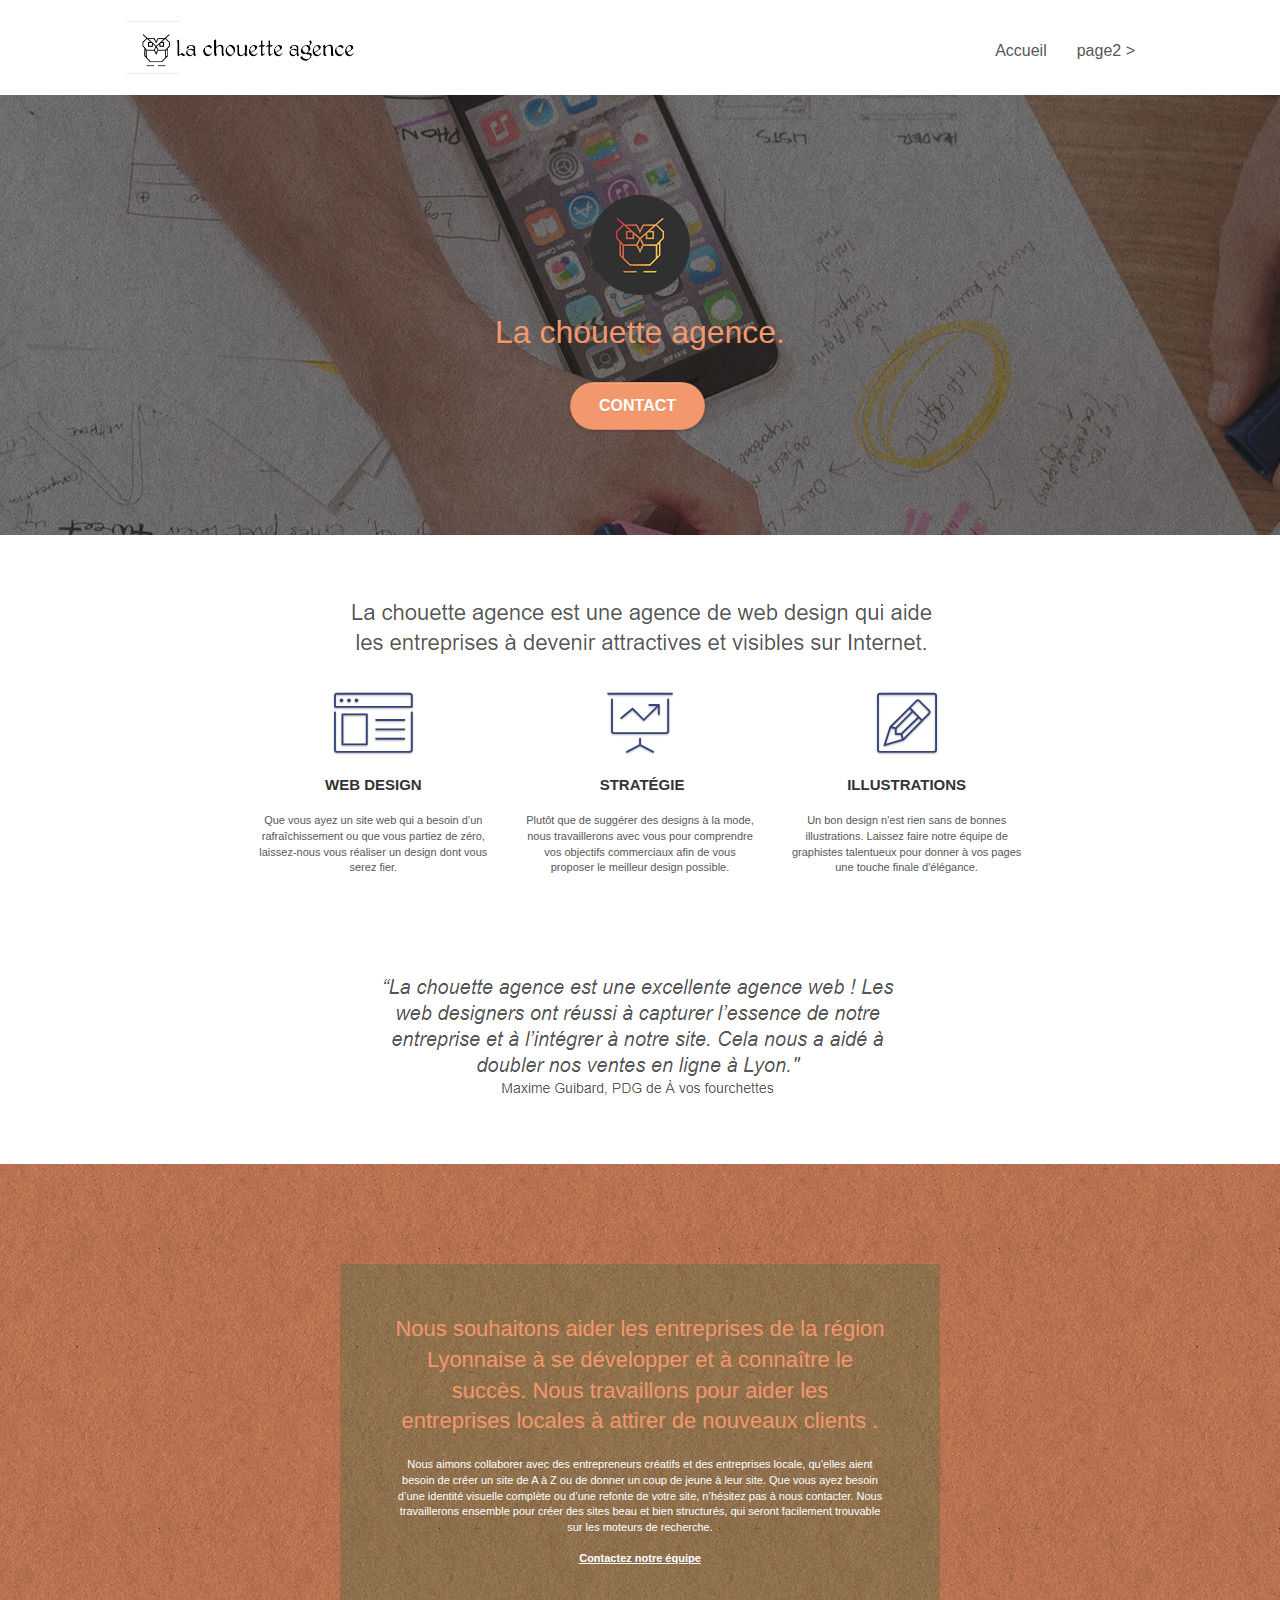
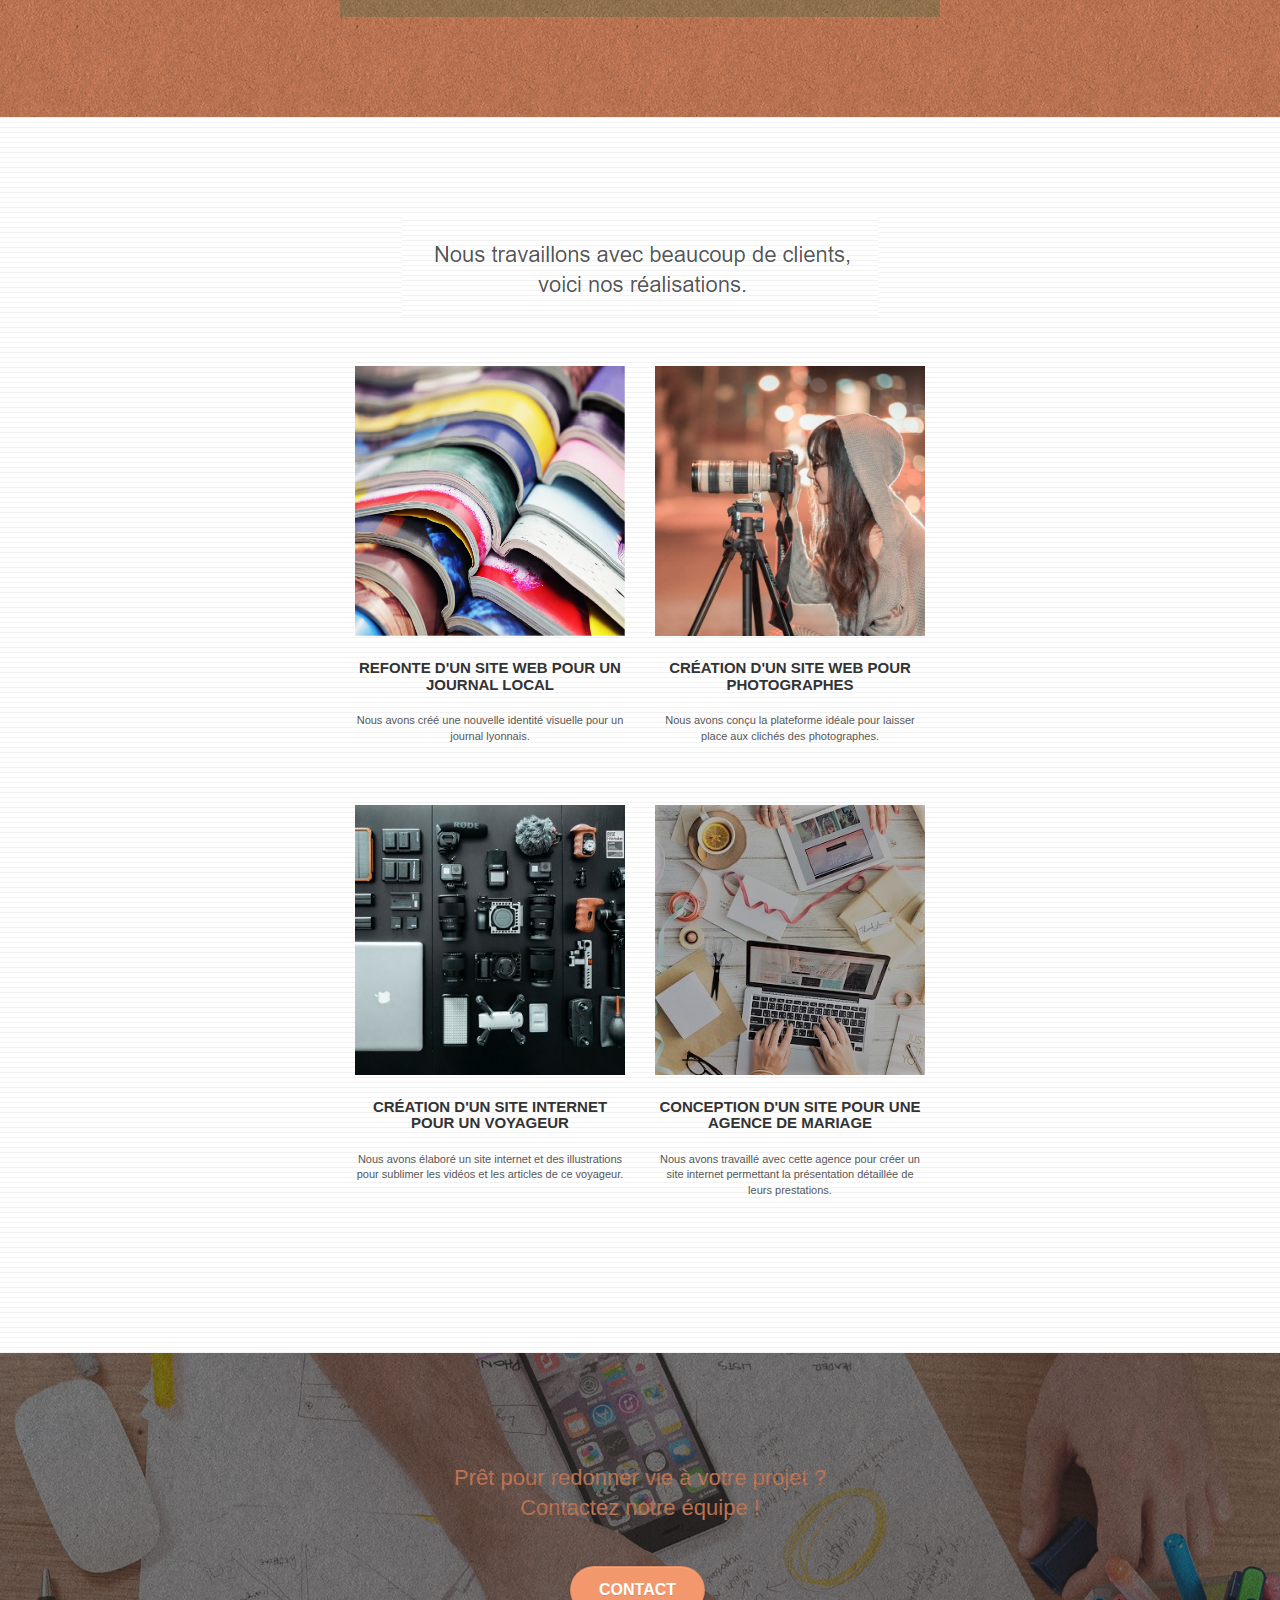
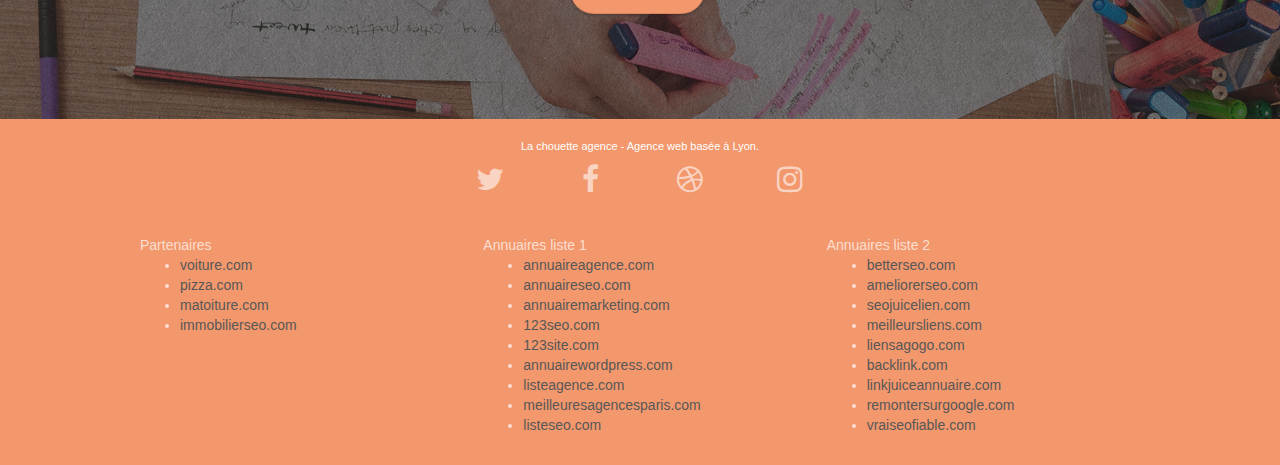
==== index.html @ c8f25e77 "commit init" ====
<!doctype html>
<html lang="Default">
<head>
    <meta charset="utf-8">
    <meta name="keywords" content="seo, google, site web, site internet, agence design paris, agence design, agence design,agence design,agence design,agence design,agence design,agence design,agence design,agence design">
    <meta name="description" content="">
    <meta name="viewport" content="width=device-width, initial-scale=1.0, viewport-fit=cover">
    <link rel="shortcut icon" type="image/png" href="favicon.jpg">
    
	<link rel="stylesheet" type="text/css" href="./css/bootstrap.css">
	<link rel="stylesheet" type="text/css" href="style.css">
	<link rel="stylesheet" type="text/css" href="./css/font-awesome.css">
	<link rel="stylesheet" type="text/css" href="./css/et-line.css">
	
    
	<script src="./js/jquery-2.1.0.js"></script>
	<script src="./js/bootstrap.js"></script>
	<script src="./js/blocs.js"></script>
	<script src="./js/jquery.touchSwipe.js" defer></script>
	<script src="./js/gmaps.js"></script>

    <title>.</title>

    
<!-- Analytics -->
 
<!-- Analytics END -->
    
</head>
<body>
<!-- Principal conteneur -->
<div class="page-container">
    
<!-- bloc-0 -->
<div class="bloc bgc-white l-bloc " id="bloc-0">
	<div class="container bloc-sm">

		<nav class="navbar row">
			<div class="navbar-header">
				<div class="keywords" style="color:#cccccc;font-size:1px;">Agence web à paris, stratégie web, web design, illustrations, design de site web, site web, web, internet, site internet, site</div>
				<a class="navbar-brand" href="index.html"><img src="img/la-chouette-agence.png" alt="paris web design logo agence web meilleure agence" height="40" /></a>
				<div class="keywords" style="color:#cccccc;font-size:1px;">Agence web à paris, stratégie web, web design, illustrations, design de site web, site web, web, internet, site internet, site</div>
				<button id="nav-toggle" type="button" class="ui-navbar-toggle navbar-toggle" data-toggle="collapse" data-target=".navbar-1">
					<span class="sr-only">Toggle navigation</span><span class="icon-bar"></span><span class="icon-bar"></span><span class="icon-bar"></span>
				</button>
			</div>
			<div class="collapse navbar-collapse navbar-1 special-dropdown-nav">
				<ul class="site-navigation nav navbar-nav">
					<li>
						<a href="index.html">Accueil</a>
					</li>
					<li>
					</li>
					<li>
						<a href="page2.html">page2 &gt;</a>
					</li>
				</ul>
			</div>
		</nav>
	</div>
</div>
<!-- bloc-0 END -->

<!-- bloc-1-presentation -->
<div class="bloc bgc-dark-slate-blue bg-banniere d-bloc bg-t-edge bloc-bg-texture texture-paper b-parallax" id="bloc-1-hero">
	<div class="container bloc-lg">
		<div class="row tight-width-whitespace">
			<div class="col-sm-12">
				<img src="img/logo.png" class="center-block image-resize-mode" width="100" alt="La chouette agence, agence web paris, création logo paris" />
				<h1 class="text-center hero-bloc-text tc-white ">
					La chouette agence.
				</h1>
				<div class="text-center">
					<a href="page2.html" class="btn btn-lg btn-clean btn-rd cta-hero btn-atomic-tangerine" id="cta-hero">Contact</a>
				</div>
			</div>
		</div>
	</div>
</div>
<!-- bloc-1-presentation END -->

<!-- bloc-2-services -->
<div class="bloc bgc-white l-bloc" id="bloc-2-services">
	<div class="container bloc-md">
		<div class="row">
			<div class="col-sm-12 text-center">
				<img alt="agence web, agence web paris, web design paris, stratégie web" src="img/title.png" />
			</div>
		</div>
		<div class="row voffset-lg med-width-whitespace">
			<div class="col-sm-4">
				<div class="text-center">
					<span class="et-icon-browser sm-shadow icon-dark-slate-blue icons icon-lg"></span>
				</div>
				<h3 class="mg-md text-center">
					Web design
				</h3>
				<p class="text-center ">
					Que vous ayez un site web qui a besoin d&rsquo;un rafraîchissement ou que vous partiez de zéro, laissez-nous vous réaliser un design dont vous serez fier.
				</p>
			</div>
			<div class="col-sm-4">
				<div class="text-center">
					<span class="et-icon-presentation sm-shadow icon-dark-slate-blue icons icon-lg"></span>
				</div>
				<h3 class="mg-md text-center">
					&nbsp;Stratégie
				</h3>
				<p class="text-center ">
					Plutôt que de suggérer des designs à la mode, nous travaillerons avec vous pour comprendre vos objectifs commerciaux afin de vous proposer le meilleur design possible.<br>
				</p>
			</div>
			<div class="col-sm-4">
				<div class="text-center">
					<span class="et-icon-edit sm-shadow icon-dark-slate-blue icons icon-lg"></span>
				</div>
				<h3 class="mg-md text-center">
					Illustrations
				</h3>
				<p class="text-center ">
					Un bon design n'est rien sans de bonnes illustrations. Laissez faire notre équipe de graphistes talentueux pour donner à vos pages une touche finale d'élégance.
				</p>
			</div>
		</div>
		<div class="row voffset-lg voffset">
			<div class="col-xs-12 col-md-8 col-md-offset-2 text-center">
				<img alt="agence web, agence web paris, web design paris, stratégie web" src="img/citation.png" />

			</div>
		</div>
	</div>
</div>
<!-- bloc-2-services END -->

<!-- bloc-3-what-i-do -->
<div class="bloc tc-white bgc-atomic-tangerine bg-presentation d-bloc bloc-bg-texture texture-paper b-parallax" id="bloc-3-what-i-do">
	<div class="container bloc-lg">
		<div class="row tight-width-whitespace black-background">
			<div class="col-sm-12">
				<h2 class="mg-md text-center tc-white">
					Nous souhaitons aider les entreprises de la région Lyonnaise à se développer et à connaître le succès. Nous travaillons pour aider les entreprises locales à attirer de nouveaux clients .<br>
				</h2>
				<p class="text-center white">
					Nous aimons collaborer avec des entrepreneurs créatifs et des entreprises locale, qu’elles aient besoin de créer un site de A à Z ou de donner un coup de jeune à leur site. Que vous ayez besoin d’une identité visuelle complète ou d’une refonte de votre site, n’hésitez pas à nous contacter. Nous travaillerons ensemble pour créer des sites beau et bien structurés, qui seront facilement trouvable sur les moteurs de recherche. <br><br><a class="ltc-white bold-link" href="page2.html">Contactez notre équipe</a><br>
				</p>
			</div>
		</div>
	</div>
</div>
<!-- bloc-3-what-i-do END -->

<!-- bloc-4-portfolio -->
<div class="bloc bgc-white bg-lines-h2-bg bg-repeat l-bloc" id="bloc-4-portfolio">
	<div class="container bloc-lg">
		<div class="row">
			<div class="col-sm-12 text-center">
				<img alt="agence web, agence web paris, web design paris, stratégie web" src="img/title2.png" />
			</div>
		</div>
		<div class="row tight-width-whitespace portfolio-row">
			<div class="col-sm-6">
				<a href="#" data-lightbox="img/1.jpg" data-gallery-id="gallery-1" data-caption="Refonte d'un site web pour un journal local" data-frame="snapshot-lb"><img src="img/1.jpg" alt="paris web design logo agence web meilleure agence et refonte site web journal" class="img-responsive portfolio-thumb" /></a>
				<h3 class="mg-md text-center">
					Refonte d'un site web pour un journal local
				</h3>
				<p class="text-center">
					Nous avons créé une nouvelle identité visuelle pour un journal lyonnais.
				</p>
			</div>
			<div class="col-sm-6">
				<a href="#" data-lightbox="img/2.jpg" data-gallery-id="gallery-1" data-caption="Création d'un site web pour photographes" data-frame="snapshot-lb"><img src="img/2.jpg" class="img-responsive portfolio-thumb" alt="paris web design logo agence web meilleure agence, Création d'un site web pour photographes" /></a>
				<h3 class="mg-md text-center">
					Création d'un site web pour photographes
				</h3>
				<p class="text-center">
					Nous avons conçu la plateforme idéale pour laisser place aux clichés des photographes.
				</p>
			</div>
		</div>
		<div class="row tight-width-whitespace portfolio-row">
			<div class="col-sm-6">
				<a href="#" data-lightbox="img/3.bmp" data-gallery-id="gallery-1" data-caption="Création d'un site internet pour un voyageur" data-frame="snapshot-lb"><img src="img/3.bmp" class="img-responsive portfolio-thumb" alt="paris web design logo agence web meilleure agence, Création d'un site web pour voyageur"/></a>
				<h3 class="mg-md text-center">
					Création d'un site internet pour un voyageur
				</h3>
				<p class="text-center">
					Nous avons élaboré un site internet et des illustrations pour sublimer les vidéos et les articles de ce voyageur.
				</p>
			</div>
			<div class="col-sm-6">
				<a href="#" data-lightbox="img/4.bmp" data-gallery-id="gallery-1" data-caption="Conception d'un site pour une agence de mariage" data-frame="snapshot-lb"><img src="img/4.bmp" class="img-responsive portfolio-thumb" alt="paris web design logo agence web meilleure agence, Création d'un site web pour agence de mariage" /></a>
				<h3 class="mg-md text-center">
					Conception d'un site pour une agence de mariage
				</h3>
				<p class="text-center">
					Nous avons travaillé avec cette agence pour créer un site internet permettant la présentation détaillée de leurs prestations.
				</p>
			</div>
		</div>
	</div>
</div>
<!-- bloc-4-portfolio END -->

<!-- bloc-5-cta -->
<div class="bloc bgc-dark-slate-blue bg-banniere d-bloc bloc-bg-texture texture-paper" id="bloc-5-cta">
	<div class="container bloc-lg">
		<div class="row">
			<h2 class="mg-md text-center tc-white">
				Prêt pour redonner vie à votre projet ?<br>Contactez notre équipe !
			</h2>
			<div class="col-sm-12 text-center">
				<a href="page2.html" class="btn btn-atomic-tangerine btn-clean btn-rd btn-lg cta-hero">Contact</a>
			</div>
		</div>
	</div>
</div>
<!-- bloc-5-cta END -->

<!-- Footer - bloc-8 -->
<div class="bloc bgc-atomic-tangerine d-bloc" id="bloc-8">
	<div class="container bloc-sm">
		<div class="row">
			<div class="col-sm-12">
				<p class="text-center white">
					La chouette agence - Agence web basée à Lyon.<br>
				</p>
				<div class="row row-no-gutters social">
					<div class="col-sm-3">
						<div class="text-center">
							<a class="social" href="index.html"><span class="fa fa-twitter icon-md"></span></a>
						</div>
					</div>
					<div class="col-sm-3">
						<div class="text-center">
							<a class="social" href="index.html"><span class="fa fa-facebook icon-md"></span></a>
						</div>
					</div>
					<div class="col-sm-3">
						<div class="text-center">
							<a class="social" href="index.html"><span class="fa fa-dribbble icon-md"></span></a>
						</div>
					</div>
					<div class="col-sm-3">
						<div class="text-center">
							<a class="social" href="index.html"><span class="fa fa-instagram icon-md"></span></a>
						</div>
					</div>
					<div class="keywords" style="color:#F3976C;">Agence web à paris, stratégie web, web design, illustrations, design de site web, site web, web, internet, site internet, site</div>
				</div>
				<div class="row">
					<div class="col-sm-4">
						Partenaires
							<ul>
								<li><a href="voiture.com">voiture.com</a></li>
								<li><a href="pizza.com">pizza.com</a></li>
								<li><a href="matoiture.com">matoiture.com</a></li>
								<li><a href="immobilierseo.com">immobilierseo.com</a></li>
							</ul>		
					</div>
					<div class="col-sm-4">
						Annuaires liste 1
						<ul>
							<li><a href="annuaireagence.com">annuaireagence.com</a></li>
							<li><a href="annuaireseo.com">annuaireseo.com</a></li>
							<li><a href="annuairemarketing.com">annuairemarketing.com</a></li>
							<li><a href="123seoture.com">123seo.com</a></li>
							<li><a href="123site.com">123site.com</a></li>
							<li><a href="annuairewordpress.com">annuairewordpress.com</a></li>
							<li><a href="listeagence.com">listeagence.com</a></li>
							<li><a href="meilleuresagencesparis.com">meilleuresagencesparis.com</a></li>
							<li><a href="listeseo.com">listeseo.com</a></li>
						</ul>
					</div>
					<div class="col-sm-4">
						Annuaires liste 2
						<ul>
							<li><a href="betterseo.com">betterseo.com</a></li>
							<li><a href="ameliorerseo.com">ameliorerseo.com</a></li>
							<li><a href="seojuicelien.com">seojuicelien.com</a></li>
							<li><a href="meilleursliens.com">meilleursliens.com</a></li>
							<li><a href="liensagogo.com">liensagogo.com</a></li>
							<li><a href="backlink.com">backlink.com</a></li>
							<li><a href="linkjuiceannuaire.com">linkjuiceannuaire.com</a></li>
							<li><a href="remontersurgoogle.com">remontersurgoogle.com</a></li>
							<li><a href="vraiseofiable.com">vraiseofiable.com</a></li>
						</ul>
					</div>
				</div>
			</div>
		</div>
	</div>
</div>
<!-- Footer - bloc-8 END -->

</div>
<!-- Principal conteneur END -->
    

</body>
</html>
---- style.css ----
body {
    margin: 0;
    padding: 0;
    background: #FFF;
    overflow-x: hidden;
    -webkit-font-smoothing: antialiased;
    -moz-osx-font-smoothing: grayscale;
}

a,
button {
    transition: all .3s ease-in-out;
    outline: none!important;
}

a:hover {
    text-decoration: none;
    cursor: pointer;
}

#page-loading-blocs-notifaction {
    position: fixed;
    top: 0;
    bottom: 0;
    width: 100%;
    z-index: 100000;
    background: #FFFFFF url("img/pageload-spinner.gif") no-repeat center center;
}

.bloc {
    width: 100%;
    clear: both;
    background: 50% 50% no-repeat;
    padding: 0 50px;
    -webkit-background-size: cover;
    -moz-background-size: cover;
    -o-background-size: cover;
    background-size: cover;
    position: relative;
}

.bloc .container {
    padding-left: 0;
    padding-right: 0;
}

.bloc-lg {
    padding: 100px 50px;
}

.bloc-md {
    padding: 50px;
}

.bloc-sm {
    padding: 20px 50px;
}

.bg-center,
.bg-l-edge,
.bg-r-edge,
.bg-t-edge,
.bg-b-edge,
.bg-tl-edge,
.bg-bl-edge,
.bg-tr-edge,
.bg-br-edge,
.bg-repeat {
    -webkit-background-size: auto!important;
    -moz-background-size: auto!important;
    -o-background-size: auto!important;
    background-size: auto!important;
}

.bg-repeat {
    background: repeat;
}

.bg-t-edge {
    background: top no-repeat;
}

.bloc-bg-texture::before {
    content: "";
    background-size: 2px 2px;
    position: absolute;
    top: 0;
    bottom: 0;
    left: 0;
    right: 0;
}

.texture-paper::before {
    background: url("img/texture-paper.png");
    background-size: 280px 280px;
}

.b-parallax {
    background-attachment: fixed;
}

.d-bloc {
    color: rgba(255, 255, 255, .7);
}

.d-bloc button:hover {
    color: rgba(255, 255, 255, .9);
}

.d-bloc .icon-round,
.d-bloc .icon-square,
.d-bloc .icon-rounded,
.d-bloc .icon-semi-rounded-a,
.d-bloc .icon-semi-rounded-b {
    border-color: rgba(255, 255, 255, .9);
}

.d-bloc .divider-h span {
    border-color: rgba(255, 255, 255, .2);
}

.d-bloc .a-btn,
.d-bloc .navbar a,
.d-bloc .navbar-brand,
.d-bloc a .icon-sm,
.d-bloc a .icon-md,
.d-bloc a .icon-lg,
.d-bloc a .icon-xl,
.d-bloc h1 a,
.d-bloc h2 a,
.d-bloc h3 a,
.d-bloc h4 a,
.d-bloc h5 a,
.d-bloc h6 a,
.d-bloc p a {
    color: rgba(255, 255, 255, .6);
}

.d-bloc .a-btn:hover,
.d-bloc .navbar a:hover,
.d-bloc .navbar-brand:hover,
.d-bloc a:hover .icon-sm,
.d-bloc a:hover .icon-md,
.d-bloc a:hover .icon-lg,
.d-bloc a:hover .icon-xl,
.d-bloc h1 a:hover,
.d-bloc h2 a:hover,
.d-bloc h3 a:hover,
.d-bloc h4 a:hover,
.d-bloc h5 a:hover,
.d-bloc h6 a:hover,
.d-bloc p a:hover {
    color: rgba(255, 255, 255, 1);
}

.d-bloc .navbar-toggle .icon-bar {
    background: rgba(255, 255, 255, 1);
}

.d-bloc .btn-wire,
.d-bloc .btn-wire:hover {
    color: rgba(255, 255, 255, 1);
    border-color: rgba(255, 255, 255, 1);
}

.d-bloc .panel {
    color: rgba(0, 0, 0, .5);
}

.d-bloc .panel button:hover {
    color: rgba(0, 0, 0, .7);
}

.d-bloc .panel icon {
    border-color: rgba(0, 0, 0, .7);
}

.d-bloc .panel .divider-h span {
    border-color: rgba(0, 0, 0, .1);
}

.d-bloc .panel .a-btn {
    color: rgba(0, 0, 0, .6);
}

.d-bloc .panel .a-btn:hover {
    color: rgba(0, 0, 0, 1);
}

.d-bloc .panel .btn-wire,
.d-bloc .panel .btn-wire:hover {
    color: rgba(0, 0, 0, .7);
    border-color: rgba(0, 0, 0, .3);
}

.d-bloc .panel,
.l-bloc {
    color: rgba(0, 0, 0, .5);
}

.d-bloc .panel button:hover,
.l-bloc button:hover {
    color: rgba(0, 0, 0, .7);
}

.l-bloc .icon-round,
.l-bloc .icon-square,
.l-bloc .icon-rounded,
.l-bloc .icon-semi-rounded-a,
.l-bloc .icon-semi-rounded-b {
    border-color: rgba(0, 0, 0, .7);
}

.d-bloc .panel .divider-h span,
.l-bloc .divider-h span {
    border-color: rgba(0, 0, 0, .1);
}

.d-bloc .panel .a-btn,
.l-bloc .a-btn,
.l-bloc .navbar a,
.l-bloc .navbar-brand,
.l-bloc a .icon-sm,
.l-bloc a .icon-md,
.l-bloc a .icon-lg,
.l-bloc a .icon-xl,
.l-bloc h1 a,
.l-bloc h2 a,
.l-bloc h3 a,
.l-bloc h4 a,
.l-bloc h5 a,
.l-bloc h6 a,
.l-bloc p a {
    color: rgba(0, 0, 0, .6);
}

.d-bloc .panel .a-btn:hover,
.l-bloc .a-btn:hover,
.l-bloc .navbar a:hover,
.l-bloc .navbar-brand:hover,
.l-bloc a:hover .icon-sm,
.l-bloc a:hover .icon-md,
.l-bloc a:hover .icon-lg,
.l-bloc a:hover .icon-xl,
.l-bloc h1 a:hover,
.l-bloc h2 a:hover,
.l-bloc h3 a:hover,
.l-bloc h4 a:hover,
.l-bloc h5 a:hover,
.l-bloc h6 a:hover,
.l-bloc p a:hover {
    color: rgba(0, 0, 0, 1);
}

.l-bloc .navbar-toggle .icon-bar {
    color: rgba(0, 0, 0, .6);
}

.d-bloc .panel .btn-wire,
.d-bloc .panel .btn-wire:hover,
.l-bloc .btn-wire,
.l-bloc .btn-wire:hover {
    color: rgba(0, 0, 0, .7);
    border-color: rgba(0, 0, 0, .3);
}

.voffset {
    margin-top: 30px;
}

.voffset-lg {
    margin-top: 80px;
}

.row-no-gutters {
    margin-right: 0;
    margin-left: 0;
}

.row.row-no-gutters > [class^="col-"],
.row.row-no-gutters > [class*=" col-"] {
    padding-right: 0;
    padding-left: 0;
}

#bloc-1-hero h1 {
    font-size: 32px;
}

.navbar {
    margin-bottom: 0;
    z-index: 1;
}

.navbar-brand {
    height: auto;
    padding: 3px 15px;
    font-size: 25px;
    font-weight: normal;
    font-weight: 600;
    line-height: 44px;
}

.navbar-brand img {
    max-height: 200px;
    margin: 0 5px 0 0;
    display: inline;
}

.navbar-brand img[src$=svg] {
    min-width: 100px;
}

.nav-center .navbar-brand img {
    margin: 0;
}

.navbar .nav {
    padding-top: 2px;
    margin-right: -16px;
    float: right;
    z-index: 1;
}

.nav > li {
    float: left;
    margin-top: 4px;
    font-size: 16px;
}

.navbar-nav .open .dropdown-menu > li > a {
    text-align: inherit;
}

.nav > li a:hover,
.nav > li a:focus {
    background: transparent;
}

.navbar-toggle {
    margin: 10px 10px 0 0;
    border: 0px;
}

.navbar-toggle:hover {
    background: transparent!important;
}

.navbar-toggle .icon-bar {
    background-color: rgba(0, 0, 0, .5);
    width: 26px;
}

.nav-invert .navbar .nav {
    float: left;
}

.nav-invert .navbar-header,
.nav-invert .navbar-brand {
    float: right;
    position: relative;
    z-index: 2;
}

@media (min-width: 768px) {
    .site-navigation {
        position: absolute;
        top: 50%;
        right: 20px;
        transform: translate(0, -50%);
        -webkit-transform: translateY(-50%);
    }
    .nav > li .dropdown-menu a,
    .nav > li .dropdown-menu a:hover {
        color: #484848;
    }
    .nav-invert .site-navigation {
        left: 0;
        right: 0;
    }
    .nav-center {
        text-align: center;
    }
    .nav-center .navbar-header {
        width: 100%;
    }
    .nav-center .navbar-header,
    .nav-center .navbar-brand,
    .nav-center .nav > li {
        float: none;
        display: inline-block;
    }
    .nav-center .site-navigation {
        position: relative;
        width: 100%;
        right: 0;
        margin-right: 0px;
        margin-top: 20px;
    }
    .nav-center.mini-nav .navbar-toggle {
        float: none;
        margin: 10px auto 0;
    }
}

.nav > li > .dropdown a {
    background: none!important;
    display: block;
    padding: 14px 15px;
}

nav .caret {
    margin: 0 5px;
}

.dropdown-menu .dropdown-menu {
    top: -8px;
    left: 100%;
}

.dropdown-menu .dropmenu-flow-right {
    top: 100%;
    left: 0;
    margin-left: -1px;
    border-top-left-radius: 0;
    border-top-right-radius: 0;
}

.dropdown-menu .dropdown span {
    border: 4px solid black;
    border-top-color: transparent;
    border-right-color: transparent;
    border-bottom-color: transparent;
    margin: 6px -5px 0 0!important;
    float: right;
}

.mg-md {
    margin-top: 10px;
    margin-bottom: 20px;
}

.mg-lg {
    margin-top: 10px;
    margin-bottom: 40px;
}

.btn {
    margin: 0 5px 5px 0;
}

.btn.pull-right {
    margin: 0 0 5px 5px;
}

.btn-d,
.btn-d:hover,
.btn-d:focus {
    color: #FFF;
    background: rgba(0, 0, 0, .3);
}

button {
    outline: none!important;
}

.btn-rd {
    border-radius: 40px;
}

.btn-clean {
    border: 1px solid rgba(0, 0, 0, .08);
    border-bottom-color: rgba(0, 0, 0, .1);
    text-shadow: 0 1px 0 rgba(0, 0, 1, .1);
    box-shadow: 0 1px 3px rgba(0, 0, 1, .25), inset 0 1px 0 0 rgba(255, 255, 255, .15);
}

.icon-md {
    font-size: 30px!important;
}

.icon-lg {
    font-size: 60px!important;
}

.sm-shadow {
    text-shadow: 0 1px 2px rgba(0, 0, 0, .3);
}

.panel-sq,
.panel-sq .panel-heading,
.panel-sq .panel-footer {
    border-radius: 0;
}

.panel-rd {
    border-radius: 30px;
}

.panel-rd .panel-heading {
    border-radius: 29px 29px 0 0;
}

.panel-rd .panel-footer {
    border-radius: 0 0 29px 29px;
}

.form-control {
    border-color: rgba(0, 0, 0, .1);
    box-shadow: none;
}

.scrollToTop {
    width: 40px;
    height: 40px;
    position: fixed;
    bottom: 20px;
    right: 20px;
    opacity: 0;
    z-index: 500;
    transition: all .3s ease-in-out;
}

.scrollToTop span {
    margin-top: 6px;
}

.showScrollTop {
    font-size: 14px;
    opacity: 1;
}

a[data-lightbox] {
    position: relative;
    display: block;
    text-align: center;
}

a[data-lightbox]:hover::before {
    content: "+";
    font-family: "HelveticaNeue-Light", "Helvetica Neue Light", "Helvetica Neue", Helvetica, Arial;
    font-size: 32px;
    width: 50px;
    height: 50px;
    margin-left: -25px;
    border-radius: 50%;
    background: rgba(0, 0, 0, .6);
    color: #FFF;
    font-weight: 100;
    z-index: 1;
    position: absolute;
    top: 50%;
    transform: translateY(-50%);
    -webkit-transform: translateY(-50%);
}

a[data-lightbox]:hover img {
    opacity: 0.6;
    -webkit-animation-fill-mode: none;
    animation-fill-mode: none;
}

#lightbox-modal {
    display: flex;
    align-items: center;
}

#lightbox-modal .modal-dialog {
    width: 90%;
    max-width: 900px;
    margin: 0 auto 0;
}

#lightbox-modal .modal-dialog img {
    max-height: 90vh;
    margin: 0 auto;
}

.lightbox-caption {
    padding: 20px;
    color: #FFF;
    background: rgba(0, 0, 0, .5);
    position: absolute;
    left: 15px;
    right: 15px;
    bottom: 5px;
}

.close-lightbox {
    color: #FFF;
    font-size: 30px;
    position: absolute;
    top: 20px;
    right: 20px;
    z-index: 20;
    background: rgba(0, 0, 0, .5);
    border: none;
    line-height: 30px;
    padding: 0 9px 5px;
    opacity: 0.3;
}

.close-lightbox:hover,
.next-lightbox:hover,
.prev-lightbox:hover {
    opacity: 1.0;
    color: #FFF;
}

.next-lightbox,
.prev-lightbox {
    font-size: 20px;
    color: rgba(255, 255, 255, .9);
    background: rgba(0, 0, 0, .5);
    transition: all .2s ease-in-out;
    position: absolute;
    top: 45%;
    z-index: 1;
    opacity: 0.4;
}

.next-lightbox {
    padding: 6px 8px 1px 13px;
    right: 25px;
}

.prev-lightbox {
    padding: 6px 13px 1px 10px;
    left: 25px;
}

.snapshot-lb .modal-body {
    padding-bottom: 45px;
}

.snapshot-lb .lightbox-caption {
    padding: 0;
    color: rgba(0, 0, 0, .5);
    background: none;
}

h1,
h2,
h3,
h4,
h5,
h6,
p,
label,
.btn,
a {
    font-family: "helvetica";
    font-weight: 400;
    color: #575757!important;
}

.container {
    max-width: 1000px;
}

.hero-bloc-text {
    font-size: 38px;
}

.hero-bloc-text-sub {
    font-size: 36px;
}

.statement-bloc-text {
    line-height: 26px;
    font-style: italic;
    font-size: 20px;
    text-align: center;
    font-weight: lighter;
    max-width: 520px;
    margin: auto auto auto auto;
}

p {
    font-size: 11px;
}

.tight-width-whitespace {
    max-width: 600px;
    margin: auto auto auto auto;
}

.h1 {
    font-size: 20px;
    font-family: "Open Sans";
}

.cta-hero {
    margin-top: 22px;
    color: #FFFFFF!important;
    text-transform: uppercase;
    padding: 12px 28px 12px 28px;
    font-size: 16px;
    font-weight: 700;
}

.social {
    max-width: 400px;
    margin: auto auto auto auto;
}

h2 {
    font-size: 22px;
    line-height: 1.4em;
}

h3 {
    font-size: 15px;
    text-transform: uppercase;
    font-weight: 700;
    color: #333333!important;
}

.med-width-whitespace {
    max-width: 800px;
    margin: auto auto auto auto;
    box-shadow: 0px 0px 0px #000000;
}

h1 {
    color: #333333!important;
}

h4 {
    color: #333333!important;
}

.icons {
    margin-bottom: 14px;
    margin-top: 24px;
}

.white {
    color: #FFFFFF!important;
}

.portfolio-thumb {
    margin-bottom: 24px;
}

.portfolio-row {
    margin-bottom: 44px;
    margin-top: 50px;
}

.avatar {
    box-shadow: 0px 4px 9px rgba(0, 0, 0, 0.3);
}

.black-background {
    background-color: rgba(165, 147, 99, 0.7);
    padding: 40px 40px 40px 40px;
}

.bold-link {
    font-weight: 900;
    text-decoration: underline!important;
}

.bgc-white {
    background-color: #FFFFFF;
}

.bgc-dark-slate-blue {
    background-color: #364577;
}

.bgc-atomic-tangerine {
    background-color: #F3976C;
}

.tc-white {
    color: #F3976C!important;
}

.btn-atomic-tangerine {
    background: #F3976C;
    color: #FFFFFF!important;
}

.btn-atomic-tangerine:hover {
    background: #c27956!important;
    color: #FFFFFF!important;
}

.ltc-white {
    color: #FFFFFF!important;
}

.ltc-white:hover {
    color: #cccccc!important;
}

.ltc-atomic-tangerine {
    color: #F3976C!important;
}

.ltc-atomic-tangerine:hover {
    color: #c27956!important;
}

.icon-dark-slate-blue {
    color: #364577!important;
    border-color: #364577!important;
}

.bg-dots-bg {
    background-image: url("img/dots-bg.png");
}

.bg-lines-h2-bg {
    background-image: url("img/lines-h2-bg.png");
}

.bg-banniere {
    background-image: url("img/la-chouette-agence-banniere.jpg");
}

.bg-presentation {
    background-image: url("img/image-de-presentation.bmp");
}

@media (max-width: 1024px) {
    .bloc {
        padding-left: 20px;
        padding-right: 20px;
    }
    .bloc.full-width-bloc,
    .bloc-tile-2.full-width-bloc .container,
    .bloc-tile-3.full-width-bloc .container,
    .bloc-tile-4.full-width-bloc .container {
        padding-left: 0;
        padding-right: 0;
    }
}

@media (max-width: 992px) and (min-width: 768px) {
    .navbar .nav {
        max-width: 80%
    }
    .nav-center.navbar .nav {
        max-width: 100%
    }
}

@media only screen and (min-device-width: 768px) and (max-device-width: 1024px) and (orientation: landscape) {
    .b-parallax {
        background-attachment: scroll;
    }
}

@media only screen and (min-device-width: 1024px) and (max-device-width: 1366px) and (-webkit-min-device-pixel-ratio: 1.5) {
    .b-parallax {
        background-attachment: scroll;
    }
}

@media (max-width: 991px) {
    .container {
        width: 100%;
    }
    .b-parallax {
        background-attachment: scroll;
    }
    .page-container,
    #hero-bloc {
        overflow-x: hidden;
        position: relative;
    }
    .bloc {
        padding-left: constant(safe-area-inset-left);
        padding-right: constant(safe-area-inset-right);
    }
    .bloc-group,
    .bloc-group .bloc {
        display: block;
        width: 100%;
    }
    .bloc-fill-screen .fill-bloc-top-edge,
    .bloc-fill-screen .fill-bloc-bottom-edge {
        padding: 0 20px;
        padding-left: constant(safe-area-inset-left);
        padding-right: constant(safe-area-inset-right);
    }
}

@media (max-width: 767px) {
    .page-container {
        overflow-x: hidden;
        position: relative;
    }
    h1,
    h2,
    h3,
    h4,
    h5,
    h6,
    p,
    #disqus_thread {
        padding-left: 10px!important;
        padding-right: 10px!important;
    }
    .b-parallax {
        background-attachment: scroll;
    }
    .navbar .nav {
        padding-top: 0;
        border-top: 1px solid rgba(0, 0, 0, .2);
        float: none!important;
    }
    .navbar.row {
        margin-left: 0;
        margin-right: 0;
    }
    .site-navigation {
        position: inherit;
        transform: none;
        -webkit-transform: none;
        -ms-transform: none;
    }
    .nav > li {
        margin-top: 0;
        border-bottom: 1px solid rgba(0, 0, 0, .1);
        background: rgba(0, 0, 0, .05);
        text-align: left;
        padding-left: 15px;
        width: 100%;
    }
    .nav > li:hover {
        background: rgba(0, 0, 0, .08);
    }
    .dropdown .dropdown a .caret {
        float: none;
        margin: 5px 0 0 10px!important;
        border: 4px solid black;
        border-bottom-color: transparent;
        border-right-color: transparent;
        border-left-color: transparent;
    }
    #hero-bloc .navbar .nav {
        background: rgba(0, 0, 0, .8);
    }
    #hero-bloc .navbar .nav a {
        color: rgba(255, 255, 255, .6);
    }
    .hero {
        padding: 50px 0;
    }
    .hero-nav {
        left: -1px;
        right: -1px;
    }
    .navbar-collapse {
        padding: 0;
        overflow-x: hidden;
        -webkit-box-shadow: none;
        box-shadow: none;
    }
    .navbar-brand img {
        max-height: 40px;
        width: auto;
    }
    .nav-invert .navbar-header {
        float: none;
        width: 100%;
    }
    .nav-invert .navbar-toggle {
        float: left;
        margin-left: 10px;
    }
    .bloc {
        padding-left: 0;
        padding-right: 0;
    }
    .bloc-xxl,
    .bloc-xl,
    .bloc-lg {
        padding: 40px 0;
    }
    .bloc-sm,
    .bloc-md {
        padding-left: 0;
        padding-right: 0;
    }
    .bloc-tile-2 .container,
    .bloc-tile-3 .container,
    .bloc-tile-4 .container,
    .bloc-fill-screen .fill-bloc-top-edge,
    .bloc-fill-screen .fill-bloc-bottom-edge {
        padding-left: 0;
        padding-right: 0;
    }
    .a-block {
        padding: 0 10px;
    }
    .btn-dwn {
        display: none;
    }
    .voffset {
        margin-top: 5px;
    }
    .voffset-md {
        margin-top: 20px;
    }
    .voffset-lg {
        margin-top: 30px;
    }
    form {
        padding: 5px;
    }
    .close-lightbox {
        display: inline-block;
    }
    .blocsapp-device-iphone5 {
        background-size: 216px 425px;
        padding-top: 60px;
        width: 216px;
        height: 425px;
    }
    .blocsapp-device-iphone5 img {
        width: 180px;
        height: 320px;
    }
}

@media (max-width: 400px) {
    .bloc {
        padding-left: 0;
        padding-right: 0;
    }
}

@media (max-width: 767px) {
    .bloc-mob-center-text {
        text-align: center;
    }
}
---- css/et-line.css ----
@font-face {
    font-family: et-line;
    src: url(../fonts/et-line.eot);
    src: url(../fonts/et-line.eot?#iefix) format('embedded-opentype'), url(../fonts/et-line.woff) format('woff'), url(../fonts/et-line.ttf) format('truetype'), url(../fonts/et-line.svg#et-line) format('svg');
    font-weight: 400;
    font-style: normal
}

.et-icon-adjustments,
.et-icon-alarmclock,
.et-icon-anchor,
.et-icon-aperture,
.et-icon-attachment,
.et-icon-bargraph,
.et-icon-basket,
.et-icon-beaker,
.et-icon-bike,
.et-icon-book-open,
.et-icon-briefcase,
.et-icon-browser,
.et-icon-calendar,
.et-icon-camera,
.et-icon-caution,
.et-icon-chat,
.et-icon-circle-compass,
.et-icon-clipboard,
.et-icon-clock,
.et-icon-cloud,
.et-icon-compass,
.et-icon-desktop,
.et-icon-dial,
.et-icon-document,
.et-icon-documents,
.et-icon-download,
.et-icon-dribbble,
.et-icon-edit,
.et-icon-envelope,
.et-icon-expand,
.et-icon-facebook,
.et-icon-flag,
.et-icon-focus,
.et-icon-gears,
.et-icon-genius,
.et-icon-gift,
.et-icon-global,
.et-icon-globe,
.et-icon-googleplus,
.et-icon-grid,
.et-icon-happy,
.et-icon-hazardous,
.et-icon-heart,
.et-icon-hotairballoon,
.et-icon-hourglass,
.et-icon-key,
.et-icon-laptop,
.et-icon-layers,
.et-icon-lifesaver,
.et-icon-lightbulb,
.et-icon-linegraph,
.et-icon-linkedin,
.et-icon-lock,
.et-icon-magnifying-glass,
.et-icon-map,
.et-icon-map-pin,
.et-icon-megaphone,
.et-icon-mic,
.et-icon-mobile,
.et-icon-newspaper,
.et-icon-notebook,
.et-icon-paintbrush,
.et-icon-paperclip,
.et-icon-pencil,
.et-icon-phone,
.et-icon-picture,
.et-icon-pictures,
.et-icon-piechart,
.et-icon-presentation,
.et-icon-pricetags,
.et-icon-printer,
.et-icon-profile-female,
.et-icon-profile-male,
.et-icon-puzzle,
.et-icon-quote,
.et-icon-recycle,
.et-icon-refresh,
.et-icon-ribbon,
.et-icon-rss,
.et-icon-sad,
.et-icon-scissors,
.et-icon-scope,
.et-icon-search,
.et-icon-shield,
.et-icon-speedometer,
.et-icon-strategy,
.et-icon-streetsign,
.et-icon-tablet,
.et-icon-target,
.et-icon-telescope,
.et-icon-toolbox,
.et-icon-tools,
.et-icon-tools-2,
.et-icon-trophy,
.et-icon-tumblr,
.et-icon-twitter,
.et-icon-upload,
.et-icon-video,
.et-icon-wallet,
.et-icon-wine {
    font-family: et-line;
    speak: none;
    font-style: normal;
    font-weight: 400;
    font-variant: normal;
    text-transform: none;
    line-height: 1;
    -webkit-font-smoothing: antialiased;
    -moz-osx-font-smoothing: grayscale;
    display: inline-block
}

.et-icon-mobile:before {
    content: "\e000"
}

.et-icon-laptop:before {
    content: "\e001"
}

.et-icon-desktop:before {
    content: "\e002"
}

.et-icon-tablet:before {
    content: "\e003"
}

.et-icon-phone:before {
    content: "\e004"
}

.et-icon-document:before {
    content: "\e005"
}

.et-icon-documents:before {
    content: "\e006"
}

.et-icon-search:before {
    content: "\e007"
}

.et-icon-clipboard:before {
    content: "\e008"
}

.et-icon-newspaper:before {
    content: "\e009"
}

.et-icon-notebook:before {
    content: "\e00a"
}

.et-icon-book-open:before {
    content: "\e00b"
}

.et-icon-browser:before {
    content: "\e00c"
}

.et-icon-calendar:before {
    content: "\e00d"
}

.et-icon-presentation:before {
    content: "\e00e"
}

.et-icon-picture:before {
    content: "\e00f"
}

.et-icon-pictures:before {
    content: "\e010"
}

.et-icon-video:before {
    content: "\e011"
}

.et-icon-camera:before {
    content: "\e012"
}

.et-icon-printer:before {
    content: "\e013"
}

.et-icon-toolbox:before {
    content: "\e014"
}

.et-icon-briefcase:before {
    content: "\e015"
}

.et-icon-wallet:before {
    content: "\e016"
}

.et-icon-gift:before {
    content: "\e017"
}

.et-icon-bargraph:before {
    content: "\e018"
}

.et-icon-grid:before {
    content: "\e019"
}

.et-icon-expand:before {
    content: "\e01a"
}

.et-icon-focus:before {
    content: "\e01b"
}

.et-icon-edit:before {
    content: "\e01c"
}

.et-icon-adjustments:before {
    content: "\e01d"
}

.et-icon-ribbon:before {
    content: "\e01e"
}

.et-icon-hourglass:before {
    content: "\e01f"
}

.et-icon-lock:before {
    content: "\e020"
}

.et-icon-megaphone:before {
    content: "\e021"
}

.et-icon-shield:before {
    content: "\e022"
}

.et-icon-trophy:before {
    content: "\e023"
}

.et-icon-flag:before {
    content: "\e024"
}

.et-icon-map:before {
    content: "\e025"
}

.et-icon-puzzle:before {
    content: "\e026"
}

.et-icon-basket:before {
    content: "\e027"
}

.et-icon-envelope:before {
    content: "\e028"
}

.et-icon-streetsign:before {
    content: "\e029"
}

.et-icon-telescope:before {
    content: "\e02a"
}

.et-icon-gears:before {
    content: "\e02b"
}

.et-icon-key:before {
    content: "\e02c"
}

.et-icon-paperclip:before {
    content: "\e02d"
}

.et-icon-attachment:before {
    content: "\e02e"
}

.et-icon-pricetags:before {
    content: "\e02f"
}

.et-icon-lightbulb:before {
    content: "\e030"
}

.et-icon-layers:before {
    content: "\e031"
}

.et-icon-pencil:before {
    content: "\e032"
}

.et-icon-tools:before {
    content: "\e033"
}

.et-icon-tools-2:before {
    content: "\e034"
}

.et-icon-scissors:before {
    content: "\e035"
}

.et-icon-paintbrush:before {
    content: "\e036"
}

.et-icon-magnifying-glass:before {
    content: "\e037"
}

.et-icon-circle-compass:before {
    content: "\e038"
}

.et-icon-linegraph:before {
    content: "\e039"
}

.et-icon-mic:before {
    content: "\e03a"
}

.et-icon-strategy:before {
    content: "\e03b"
}

.et-icon-beaker:before {
    content: "\e03c"
}

.et-icon-caution:before {
    content: "\e03d"
}

.et-icon-recycle:before {
    content: "\e03e"
}

.et-icon-anchor:before {
    content: "\e03f"
}

.et-icon-profile-male:before {
    content: "\e040"
}

.et-icon-profile-female:before {
    content: "\e041"
}

.et-icon-bike:before {
    content: "\e042"
}

.et-icon-wine:before {
    content: "\e043"
}

.et-icon-hotairballoon:before {
    content: "\e044"
}

.et-icon-globe:before {
    content: "\e045"
}

.et-icon-genius:before {
    content: "\e046"
}

.et-icon-map-pin:before {
    content: "\e047"
}

.et-icon-dial:before {
    content: "\e048"
}

.et-icon-chat:before {
    content: "\e049"
}

.et-icon-heart:before {
    content: "\e04a"
}

.et-icon-cloud:before {
    content: "\e04b"
}

.et-icon-upload:before {
    content: "\e04c"
}

.et-icon-download:before {
    content: "\e04d"
}

.et-icon-target:before {
    content: "\e04e"
}

.et-icon-hazardous:before {
    content: "\e04f"
}

.et-icon-piechart:before {
    content: "\e050"
}

.et-icon-speedometer:before {
    content: "\e051"
}

.et-icon-global:before {
    content: "\e052"
}

.et-icon-compass:before {
    content: "\e053"
}

.et-icon-lifesaver:before {
    content: "\e054"
}

.et-icon-clock:before {
    content: "\e055"
}

.et-icon-aperture:before {
    content: "\e056"
}

.et-icon-quote:before {
    content: "\e057"
}

.et-icon-scope:before {
    content: "\e058"
}

.et-icon-alarmclock:before {
    content: "\e059"
}

.et-icon-refresh:before {
    content: "\e05a"
}

.et-icon-happy:before {
    content: "\e05b"
}

.et-icon-sad:before {
    content: "\e05c"
}

.et-icon-facebook:before {
    content: "\e05d"
}

.et-icon-twitter:before {
    content: "\e05e"
}

.et-icon-googleplus:before {
    content: "\e05f"
}

.et-icon-rss:before {
    content: "\e060"
}

.et-icon-tumblr:before {
    content: "\e061"
}

.et-icon-linkedin:before {
    content: "\e062"
}

.et-icon-dribbble:before {
    content: "\e063"
}
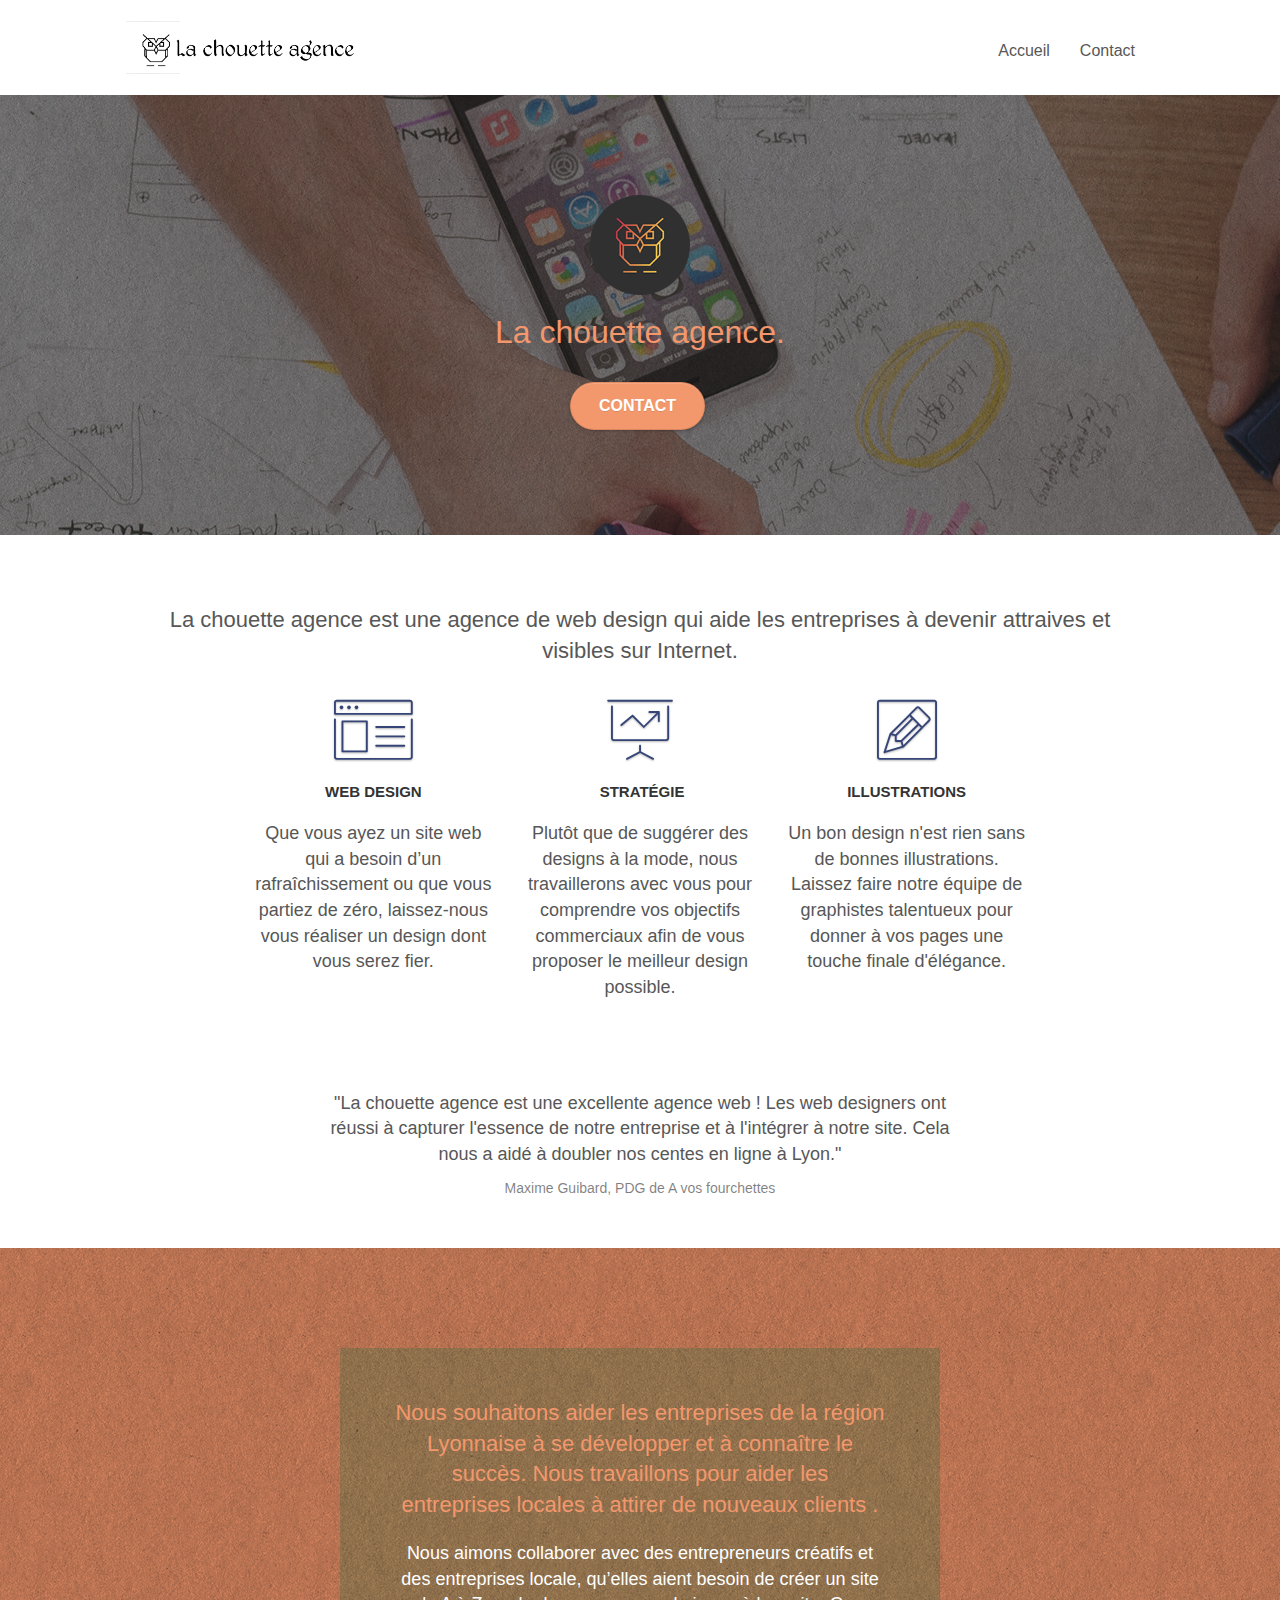
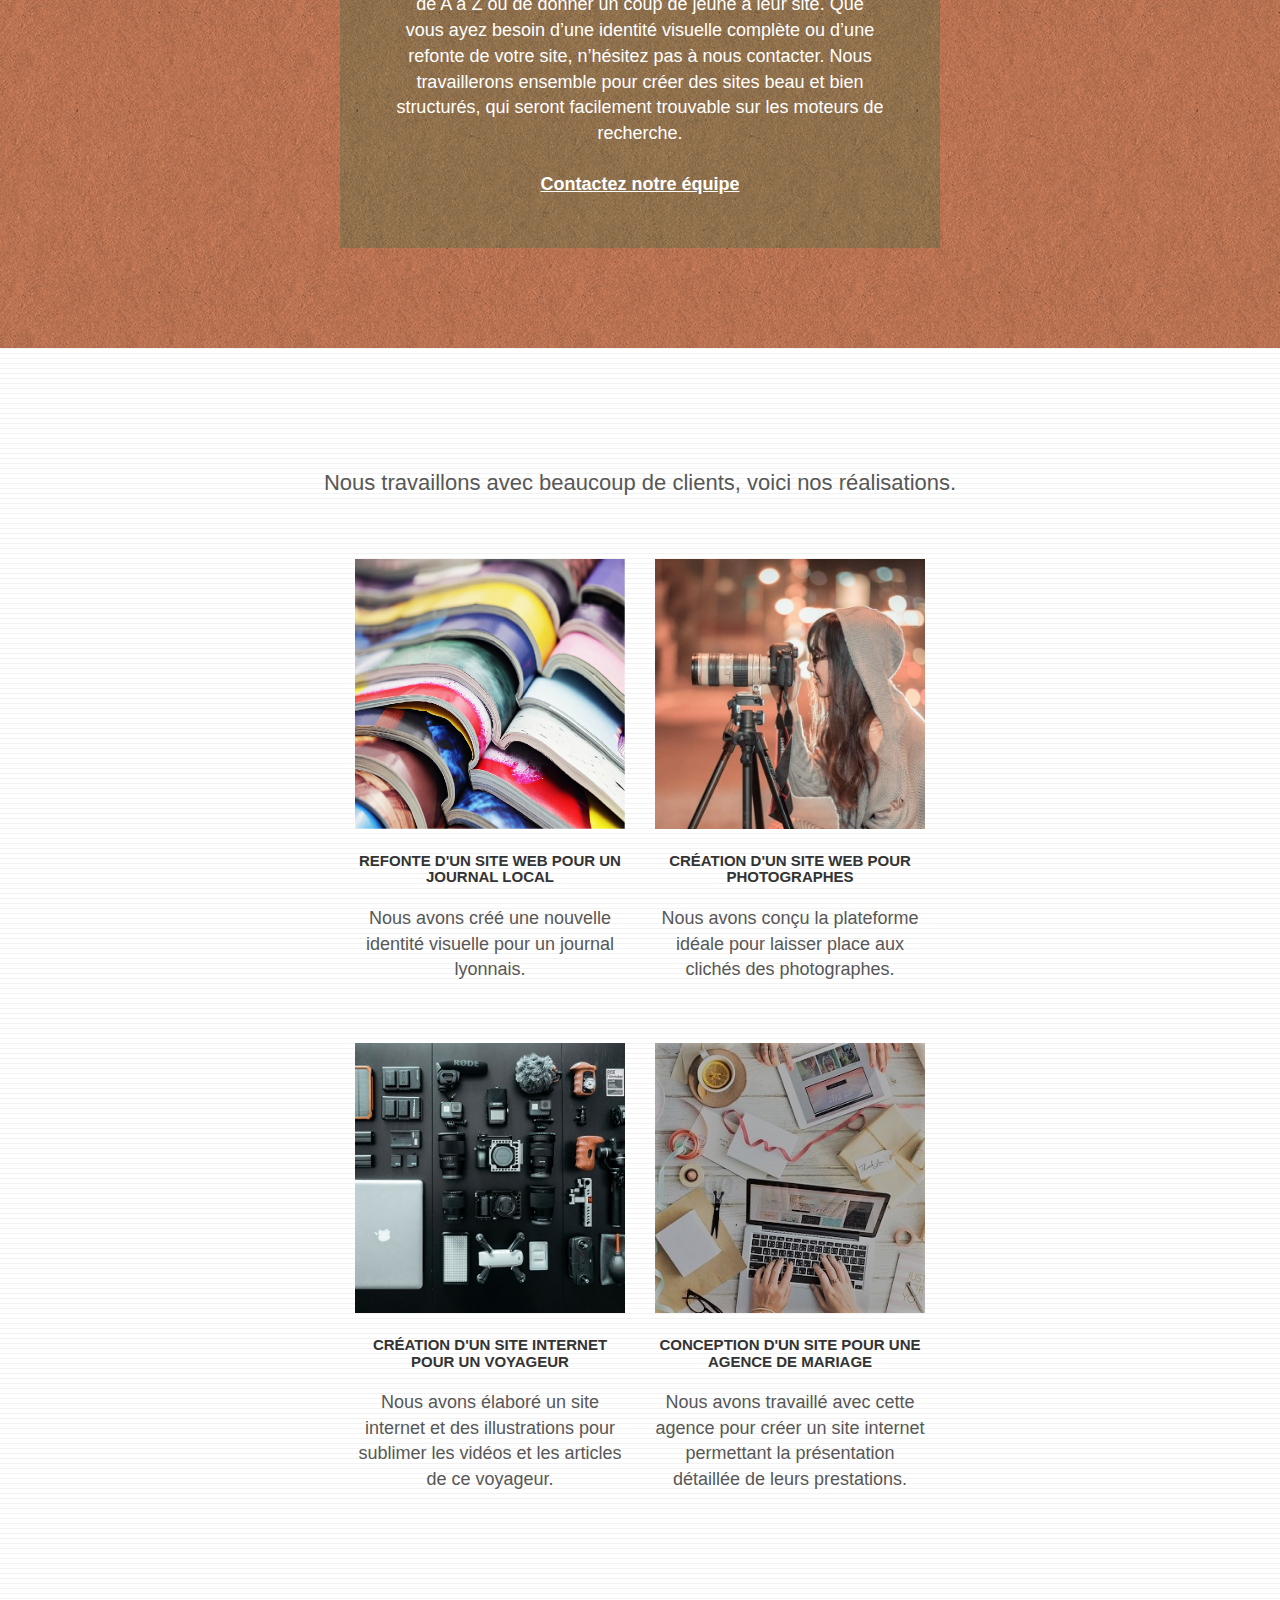
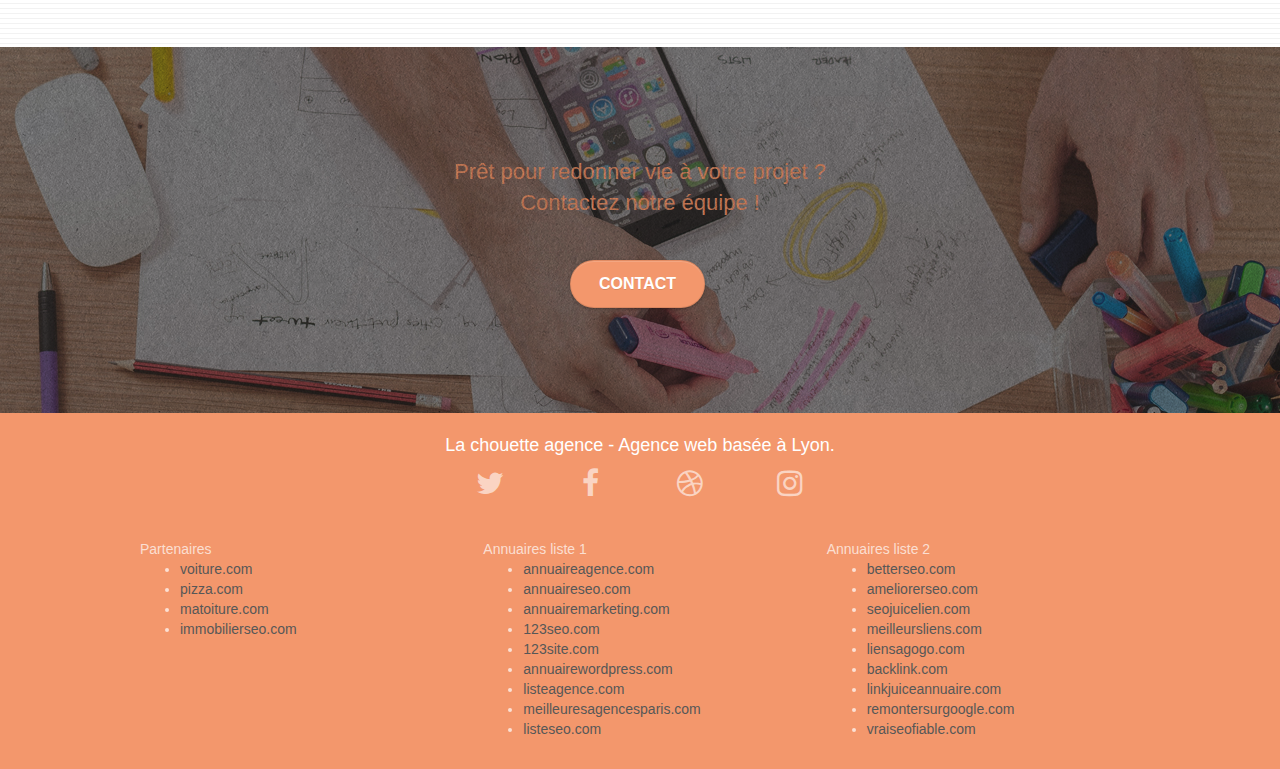
==== commit d0c87bf5: "Remplacement des images texte, change taille police, redirection vers la page contact dans balise "a" ====
--- a/index.html
+++ b/index.html
@@ -1,5 +1,5 @@
 <!doctype html>
-<html lang="Default">
+<html lang="fr">
 <head>
     <meta charset="utf-8">
     <meta name="keywords" content="seo, google, site web, site internet, agence design paris, agence design, agence design,agence design,agence design,agence design,agence design,agence design,agence design,agence design">
@@ -19,7 +19,7 @@
 	<script src="./js/jquery.touchSwipe.js" defer></script>
 	<script src="./js/gmaps.js"></script>
 
-    <title>.</title>
+    <title>La chouette agence</title>
 
     
 <!-- Analytics -->
@@ -52,7 +52,7 @@
 					<li>
 					</li>
 					<li>
-						<a href="page2.html">page2 &gt;</a>
+						<a href="Contact.html">Contact</a>
 					</li>
 				</ul>
 			</div>
@@ -71,7 +71,7 @@
 					La chouette agence.
 				</h1>
 				<div class="text-center">
-					<a href="page2.html" class="btn btn-lg btn-clean btn-rd cta-hero btn-atomic-tangerine" id="cta-hero">Contact</a>
+					<a href="Contact.html" class="btn btn-lg btn-clean btn-rd cta-hero btn-atomic-tangerine" id="cta-hero">Contact</a>
 				</div>
 			</div>
 		</div>
@@ -84,7 +84,7 @@
 	<div class="container bloc-md">
 		<div class="row">
 			<div class="col-sm-12 text-center">
-				<img alt="agence web, agence web paris, web design paris, stratégie web" src="img/title.png" />
+				<h2>La chouette agence est une agence de web design qui aide les entreprises à devenir attraives et visibles sur Internet.</h2>
 			</div>
 		</div>
 		<div class="row voffset-lg med-width-whitespace">
@@ -124,8 +124,8 @@
 		</div>
 		<div class="row voffset-lg voffset">
 			<div class="col-xs-12 col-md-8 col-md-offset-2 text-center">
-				<img alt="agence web, agence web paris, web design paris, stratégie web" src="img/citation.png" />
-
+				<p>"La chouette agence est une excellente agence web ! Les web designers ont réussi à capturer l'essence de notre entreprise et à l'intégrer à notre site. Cela nous a aidé à doubler nos centes en ligne à Lyon."</p>				
+				<span>Maxime Guibard, PDG de A vos fourchettes</span>
 			</div>
 		</div>
 	</div>
@@ -141,7 +141,7 @@
 					Nous souhaitons aider les entreprises de la région Lyonnaise à se développer et à connaître le succès. Nous travaillons pour aider les entreprises locales à attirer de nouveaux clients .<br>
 				</h2>
 				<p class="text-center white">
-					Nous aimons collaborer avec des entrepreneurs créatifs et des entreprises locale, qu’elles aient besoin de créer un site de A à Z ou de donner un coup de jeune à leur site. Que vous ayez besoin d’une identité visuelle complète ou d’une refonte de votre site, n’hésitez pas à nous contacter. Nous travaillerons ensemble pour créer des sites beau et bien structurés, qui seront facilement trouvable sur les moteurs de recherche. <br><br><a class="ltc-white bold-link" href="page2.html">Contactez notre équipe</a><br>
+					Nous aimons collaborer avec des entrepreneurs créatifs et des entreprises locale, qu’elles aient besoin de créer un site de A à Z ou de donner un coup de jeune à leur site. Que vous ayez besoin d’une identité visuelle complète ou d’une refonte de votre site, n’hésitez pas à nous contacter. Nous travaillerons ensemble pour créer des sites beau et bien structurés, qui seront facilement trouvable sur les moteurs de recherche. <br><br><a class="ltc-white bold-link" href="Contact.html">Contactez notre équipe</a><br>
 				</p>
 			</div>
 		</div>
@@ -154,7 +154,7 @@
 	<div class="container bloc-lg">
 		<div class="row">
 			<div class="col-sm-12 text-center">
-				<img alt="agence web, agence web paris, web design paris, stratégie web" src="img/title2.png" />
+				<h2>Nous travaillons avec beaucoup de clients, voici nos réalisations.</h2>
 			</div>
 		</div>
 		<div class="row tight-width-whitespace portfolio-row">
@@ -209,7 +209,7 @@
 				Prêt pour redonner vie à votre projet ?<br>Contactez notre équipe !
 			</h2>
 			<div class="col-sm-12 text-center">
-				<a href="page2.html" class="btn btn-atomic-tangerine btn-clean btn-rd btn-lg cta-hero">Contact</a>
+				<a href="Contact.html" class="btn btn-atomic-tangerine btn-clean btn-rd btn-lg cta-hero">Contact</a>
 			</div>
 		</div>
 	</div>
--- a/style.css
+++ b/style.css
@@ -677,7 +677,7 @@
 }
 
 p {
-    font-size: 11px;
+    font-size: 18px;
 }
 
 .tight-width-whitespace {
